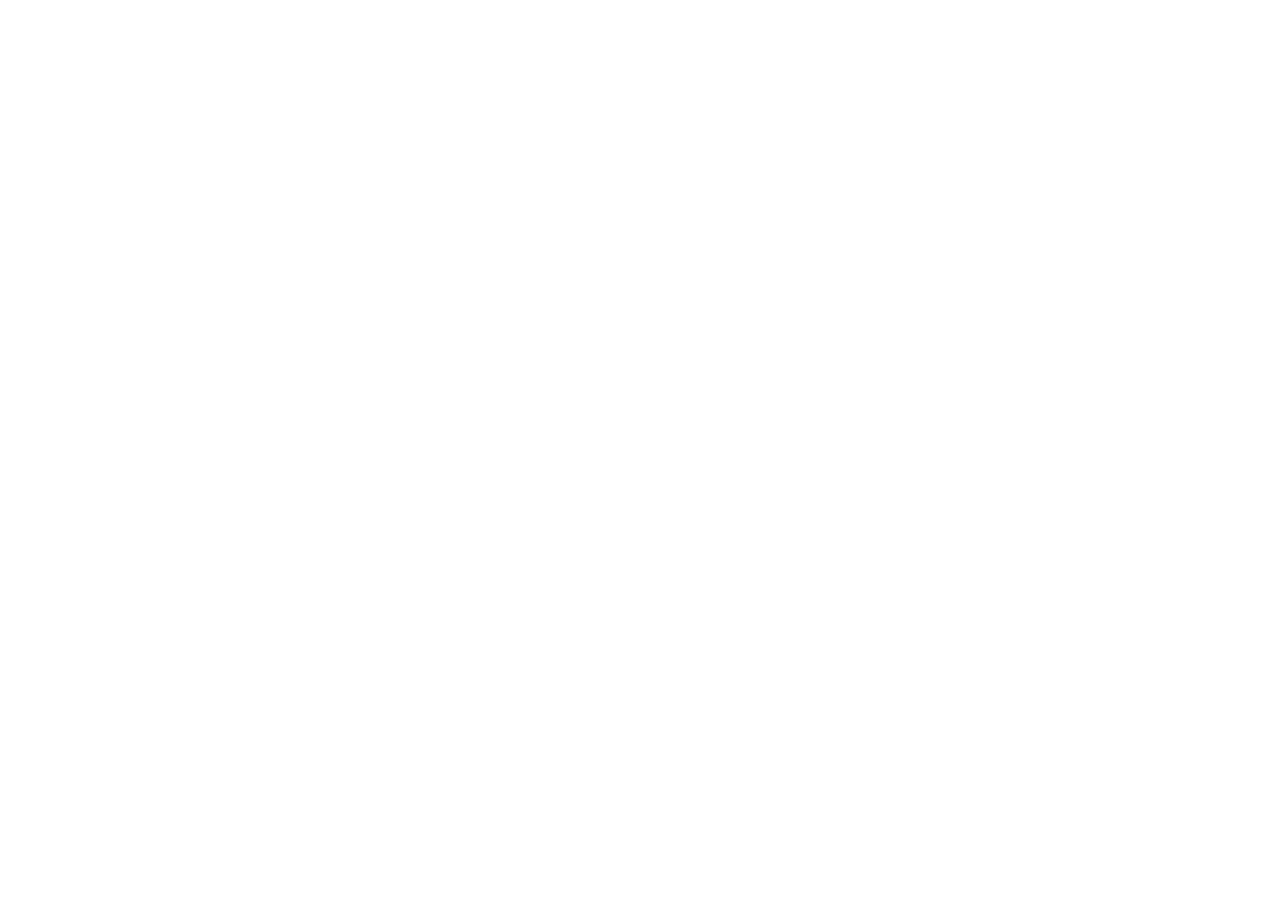
==== index.html @ 75d6eb04 "experimenting with radial tree" ====
<!DOCTYPE html>
<meta charset="utf-8">
<style>

.node circle {
  fill: #fff;
  stroke: steelblue;
  stroke-width: 1.5px;
}

.node {
  font: 10px sans-serif;
}

.link {
  fill: none;
  stroke: #ccc;
  stroke-width: 1.5px;
}

</style>
<body>
<script src="http://d3js.org/d3.v3.min.js"></script>
<script>

var diameter = 960;

var tree = d3.layout.tree()
    .size([360, diameter / 2 - 120])
    .separation(function(a, b) { return (a.parent == b.parent ? 1 : 2) / a.depth; });

var diagonal = d3.svg.diagonal.radial()
    .projection(function(d) { return [d.y, d.x / 180 * Math.PI]; });

var svg = d3.select("body").append("svg")
    .attr("width", diameter)
    .attr("height", diameter - 150)
  .append("g")
    .attr("transform", "translate(" + diameter / 2 + "," + diameter / 2 + ")");

d3.json("flare.json", function(error, root) {
  var nodes = tree.nodes(root),
      links = tree.links(nodes);

  var link = svg.selectAll(".link")
      .data(links)
    .enter().append("path")
      .attr("class", "link")
      .attr("d", diagonal);

  var node = svg.selectAll(".node")
      .data(nodes)
    .enter().append("g")
      .attr("class", "node")
      .attr("transform", function(d) { return "rotate(" + (d.x - 90) + ")translate(" + d.y + ")"; })

  node.append("circle")
      .attr("r", 4.5);

  node.append("text")
      .attr("dy", ".31em")
      .attr("text-anchor", function(d) { return d.x < 180 ? "start" : "end"; })
      .attr("transform", function(d) { return d.x < 180 ? "translate(8)" : "rotate(180)translate(-8)"; })
      .text(function(d) { return d.name; });
});

d3.select(self.frameElement).style("height", diameter - 150 + "px");

</script>
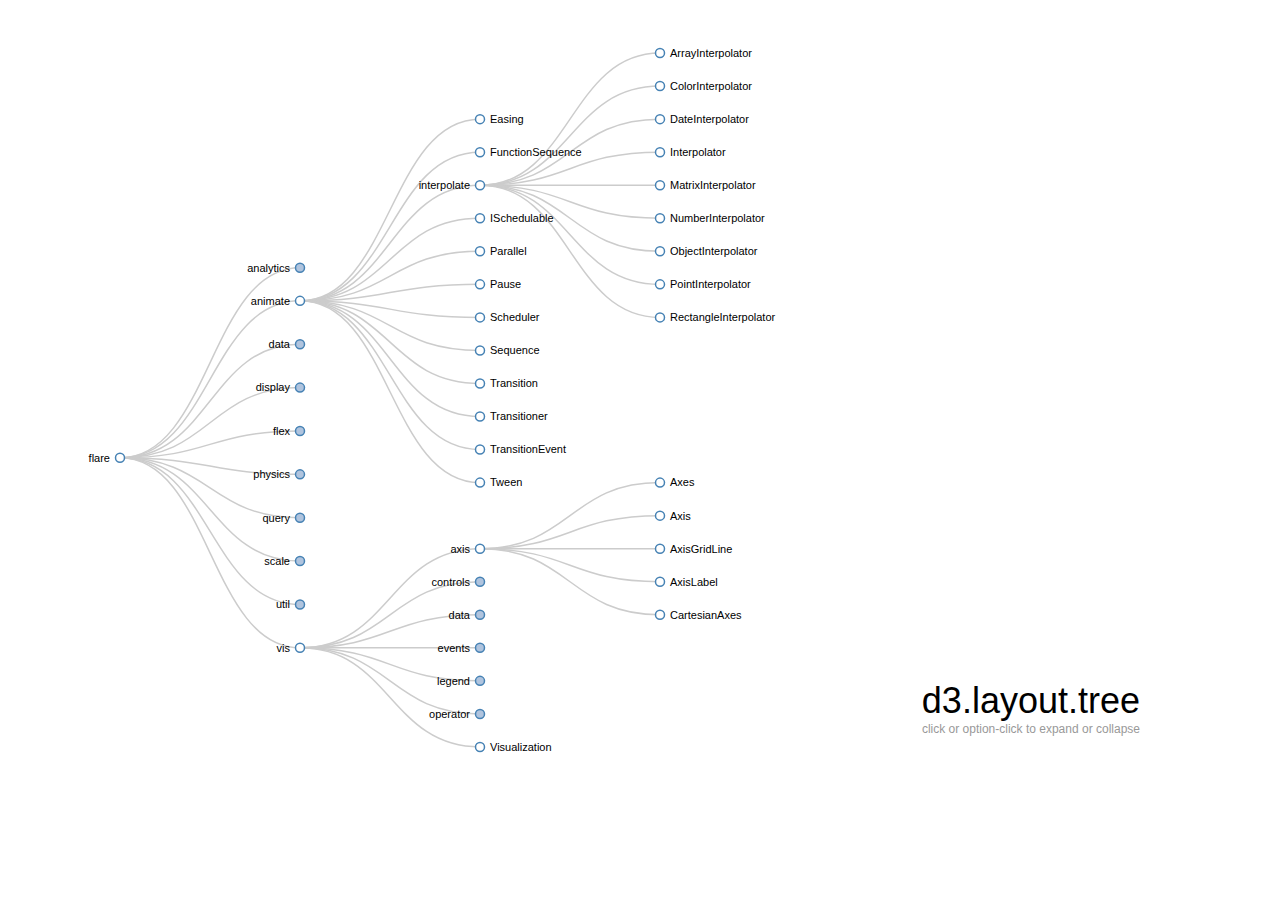
==== commit a70b3c83: "renaming tree.html to index" ====
--- a/index.html
+++ b/index.html
@@ -1,69 +1,182 @@
 <!DOCTYPE html>
-<meta charset="utf-8">
-<style>
+<html>
+  <head>
+    <meta http-equiv="Content-Type" content="text/html;charset=utf-8"/>
+    <link type="text/css" rel="stylesheet" href="style.css"/>
+    <script type="text/javascript" src="d3/d3.js"></script>
+    <script type="text/javascript" src="d3/d3.layout.js"></script>
+    <style type="text/css">
+
 
 .node circle {
+  cursor: pointer;
   fill: #fff;
   stroke: steelblue;
   stroke-width: 1.5px;
 }
 
-.node {
-  font: 10px sans-serif;
+.node text {
+  font-size: 11px;
 }
 
-.link {
+path.link {
   fill: none;
   stroke: #ccc;
   stroke-width: 1.5px;
 }
 
-</style>
-<body>
-<script src="http://d3js.org/d3.v3.min.js"></script>
-<script>
+    </style>
+  </head>
+  <body>
+    <div id="body">
+      <div id="footer">
+        d3.layout.tree
+        <div class="hint">click or option-click to expand or collapse</div>
+      </div>
+    </div>
+    <script type="text/javascript">
 
-var diameter = 960;
+var m = [20, 120, 20, 120],
+    w = 1280 - m[1] - m[3],
+    h = 800 - m[0] - m[2],
+    i = 0,
+    root;
 
 var tree = d3.layout.tree()
-    .size([360, diameter / 2 - 120])
-    .separation(function(a, b) { return (a.parent == b.parent ? 1 : 2) / a.depth; });
+    .size([h, w]);
 
-var diagonal = d3.svg.diagonal.radial()
-    .projection(function(d) { return [d.y, d.x / 180 * Math.PI]; });
+var diagonal = d3.svg.diagonal()
+    .projection(function(d) { return [d.y, d.x]; });
 
-var svg = d3.select("body").append("svg")
-    .attr("width", diameter)
-    .attr("height", diameter - 150)
-  .append("g")
-    .attr("transform", "translate(" + diameter / 2 + "," + diameter / 2 + ")");
+var vis = d3.select("#body").append("svg:svg")
+    .attr("width", w + m[1] + m[3])
+    .attr("height", h + m[0] + m[2])
+  .append("svg:g")
+    .attr("transform", "translate(" + m[3] + "," + m[0] + ")");
 
-d3.json("flare.json", function(error, root) {
-  var nodes = tree.nodes(root),
-      links = tree.links(nodes);
+d3.json("flare.json", function(json) {
+  root = json;
+  root.x0 = h / 2;
+  root.y0 = 0;
 
-  var link = svg.selectAll(".link")
-      .data(links)
-    .enter().append("path")
+  function toggleAll(d) {
+    if (d.children) {
+      d.children.forEach(toggleAll);
+      toggle(d);
+    }
+  }
+
+  // Initialize the display to show a few nodes.
+  root.children.forEach(toggleAll);
+  toggle(root.children[1]);
+  toggle(root.children[1].children[2]);
+  toggle(root.children[9]);
+  toggle(root.children[9].children[0]);
+
+  update(root);
+});
+
+function update(source) {
+  var duration = d3.event && d3.event.altKey ? 5000 : 500;
+
+  // Compute the new tree layout.
+  var nodes = tree.nodes(root).reverse();
+
+  // Normalize for fixed-depth.
+  nodes.forEach(function(d) { d.y = d.depth * 180; });
+
+  // Update the nodes…
+  var node = vis.selectAll("g.node")
+      .data(nodes, function(d) { return d.id || (d.id = ++i); });
+
+  // Enter any new nodes at the parent's previous position.
+  var nodeEnter = node.enter().append("svg:g")
+      .attr("class", "node")
+      .attr("transform", function(d) { return "translate(" + source.y0 + "," + source.x0 + ")"; })
+      .on("click", function(d) { toggle(d); update(d); });
+
+  nodeEnter.append("svg:circle")
+      .attr("r", 1e-6)
+      .style("fill", function(d) { return d._children ? "lightsteelblue" : "#fff"; });
+
+  nodeEnter.append("svg:text")
+      .attr("x", function(d) { return d.children || d._children ? -10 : 10; })
+      .attr("dy", ".35em")
+      .attr("text-anchor", function(d) { return d.children || d._children ? "end" : "start"; })
+      .text(function(d) { return d.name; })
+      .style("fill-opacity", 1e-6);
+
+  // Transition nodes to their new position.
+  var nodeUpdate = node.transition()
+      .duration(duration)
+      .attr("transform", function(d) { return "translate(" + d.y + "," + d.x + ")"; });
+
+  nodeUpdate.select("circle")
+      .attr("r", 4.5)
+      .style("fill", function(d) { return d._children ? "lightsteelblue" : "#fff"; });
+
+  nodeUpdate.select("text")
+      .style("fill-opacity", 1);
+
+  // Transition exiting nodes to the parent's new position.
+  var nodeExit = node.exit().transition()
+      .duration(duration)
+      .attr("transform", function(d) { return "translate(" + source.y + "," + source.x + ")"; })
+      .remove();
+
+  nodeExit.select("circle")
+      .attr("r", 1e-6);
+
+  nodeExit.select("text")
+      .style("fill-opacity", 1e-6);
+
+  // Update the links…
+  var link = vis.selectAll("path.link")
+      .data(tree.links(nodes), function(d) { return d.target.id; });
+
+  // Enter any new links at the parent's previous position.
+  link.enter().insert("svg:path", "g")
       .attr("class", "link")
+      .attr("d", function(d) {
+        var o = {x: source.x0, y: source.y0};
+        return diagonal({source: o, target: o});
+      })
+    .transition()
+      .duration(duration)
       .attr("d", diagonal);
 
-  var node = svg.selectAll(".node")
-      .data(nodes)
-    .enter().append("g")
-      .attr("class", "node")
-      .attr("transform", function(d) { return "rotate(" + (d.x - 90) + ")translate(" + d.y + ")"; })
+  // Transition links to their new position.
+  link.transition()
+      .duration(duration)
+      .attr("d", diagonal);
 
-  node.append("circle")
-      .attr("r", 4.5);
+  // Transition exiting nodes to the parent's new position.
+  link.exit().transition()
+      .duration(duration)
+      .attr("d", function(d) {
+        var o = {x: source.x, y: source.y};
+        return diagonal({source: o, target: o});
+      })
+      .remove();
 
-  node.append("text")
-      .attr("dy", ".31em")
-      .attr("text-anchor", function(d) { return d.x < 180 ? "start" : "end"; })
-      .attr("transform", function(d) { return d.x < 180 ? "translate(8)" : "rotate(180)translate(-8)"; })
-      .text(function(d) { return d.name; });
-});
+  // Stash the old positions for transition.
+  nodes.forEach(function(d) {
+    d.x0 = d.x;
+    d.y0 = d.y;
+  });
+}
 
-d3.select(self.frameElement).style("height", diameter - 150 + "px");
+// Toggle children.
+function toggle(d) {
+  if (d.children) {
+    d._children = d.children;
+    d.children = null;
+  } else {
+    d.children = d._children;
+    d._children = null;
+  }
+}
 
-</script>+    </script>
+  </body>
+</html>
--- a/style.css
+++ b/style.css
@@ -0,0 +1,89 @@
+body {
+  background: url(texture-noise.png);
+  overflow: hidden;
+  margin: 0;
+  font-size: 14px;
+  font-family: "Helvetica Neue", Helvetica;
+}
+
+#chart, #header, #footer {
+  position: absolute;
+  top: 0;
+}
+
+#header, #footer {
+  z-index: 1;
+  display: block;
+  font-size: 36px;
+  font-weight: 300;
+  text-shadow: 0 1px 0 #fff;
+}
+
+#header.inverted, #footer.inverted {
+  color: #fff;
+  text-shadow: 0 1px 4px #000;
+}
+
+#header {
+  top: 80px;
+  left: 140px;
+  width: 1000px;
+}
+
+#footer {
+  top: 680px;
+  right: 140px;
+  text-align: right;
+}
+
+rect {
+  fill: none;
+  pointer-events: all;
+}
+
+pre {
+  font-size: 18px;
+}
+
+line {
+  stroke: #000;
+  stroke-width: 1.5px;
+}
+
+.string, .regexp {
+  color: #f39;
+}
+
+.keyword {
+  color: #00c;
+}
+
+.comment {
+  color: #777;
+  font-style: oblique;
+}
+
+.number {
+  color: #369;
+}
+
+.class, .special {
+  color: #1181B8;
+}
+
+a:link, a:visited {
+  color: #000;
+  text-decoration: none;
+}
+
+a:hover {
+  color: #666;
+}
+
+.hint {
+  position: absolute;
+  right: 0;
+  width: 1280px;
+  font-size: 12px;
+  color: #999;
+}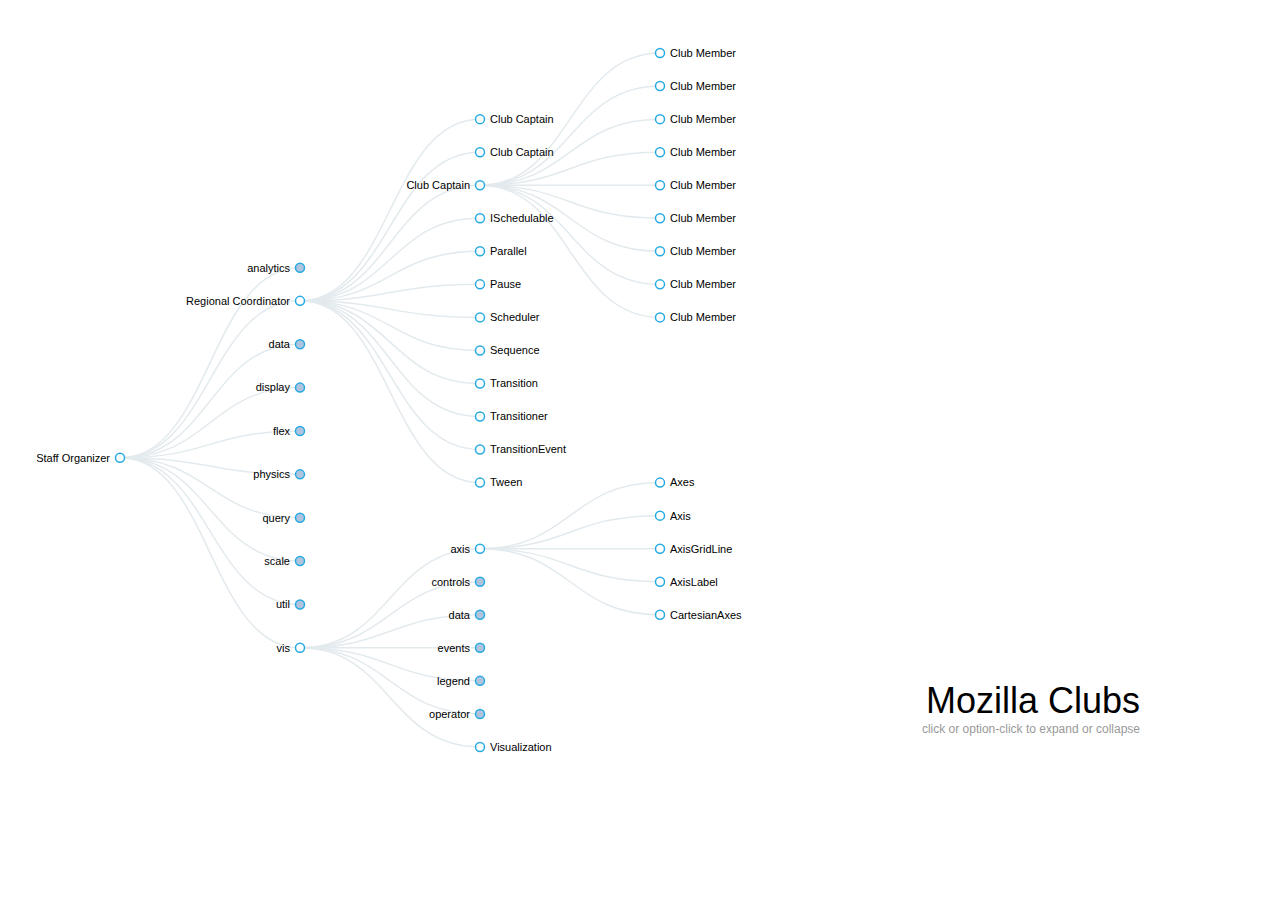
==== commit 7f520b16: "adding club terms" ====
--- a/index.html
+++ b/index.html
@@ -3,6 +3,7 @@
   <head>
     <meta http-equiv="Content-Type" content="text/html;charset=utf-8"/>
     <link type="text/css" rel="stylesheet" href="style.css"/>
+    <link href="https://stuff.webmaker.org/makerstrap/latest/makerstrap.complete.min.css" rel="stylesheet">  
     <script type="text/javascript" src="d3/d3.js"></script>
     <script type="text/javascript" src="d3/d3.layout.js"></script>
     <style type="text/css">
@@ -11,7 +12,7 @@
 .node circle {
   cursor: pointer;
   fill: #fff;
-  stroke: steelblue;
+  stroke: #27aae1;
   stroke-width: 1.5px;
 }
 
@@ -21,7 +22,7 @@
 
 path.link {
   fill: none;
-  stroke: #ccc;
+  stroke: #e3eaee;
   stroke-width: 1.5px;
 }
 
@@ -30,7 +31,7 @@
   <body>
     <div id="body">
       <div id="footer">
-        d3.layout.tree
+        Mozilla Clubs
         <div class="hint">click or option-click to expand or collapse</div>
       </div>
     </div>
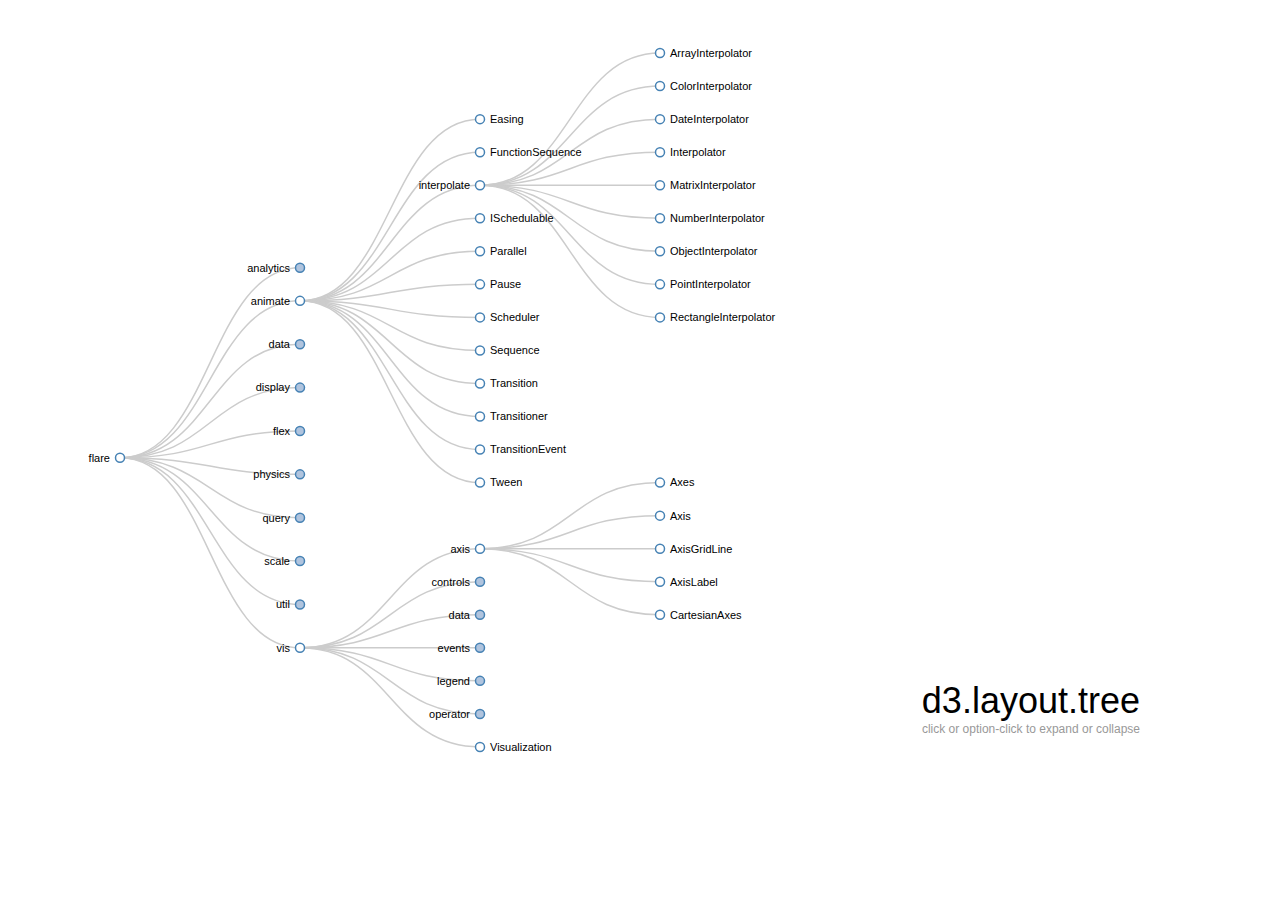
==== commit a8acec0b: "Revert "adding club terms"" ====
--- a/index.html
+++ b/index.html
@@ -12,7 +12,7 @@
 .node circle {
   cursor: pointer;
   fill: #fff;
-  stroke: #27aae1;
+  stroke: steelblue;
   stroke-width: 1.5px;
 }
 
@@ -22,7 +22,7 @@
 
 path.link {
   fill: none;
-  stroke: #e3eaee;
+  stroke: #ccc;
   stroke-width: 1.5px;
 }
 
@@ -31,7 +31,7 @@
   <body>
     <div id="body">
       <div id="footer">
-        Mozilla Clubs
+        d3.layout.tree
         <div class="hint">click or option-click to expand or collapse</div>
       </div>
     </div>
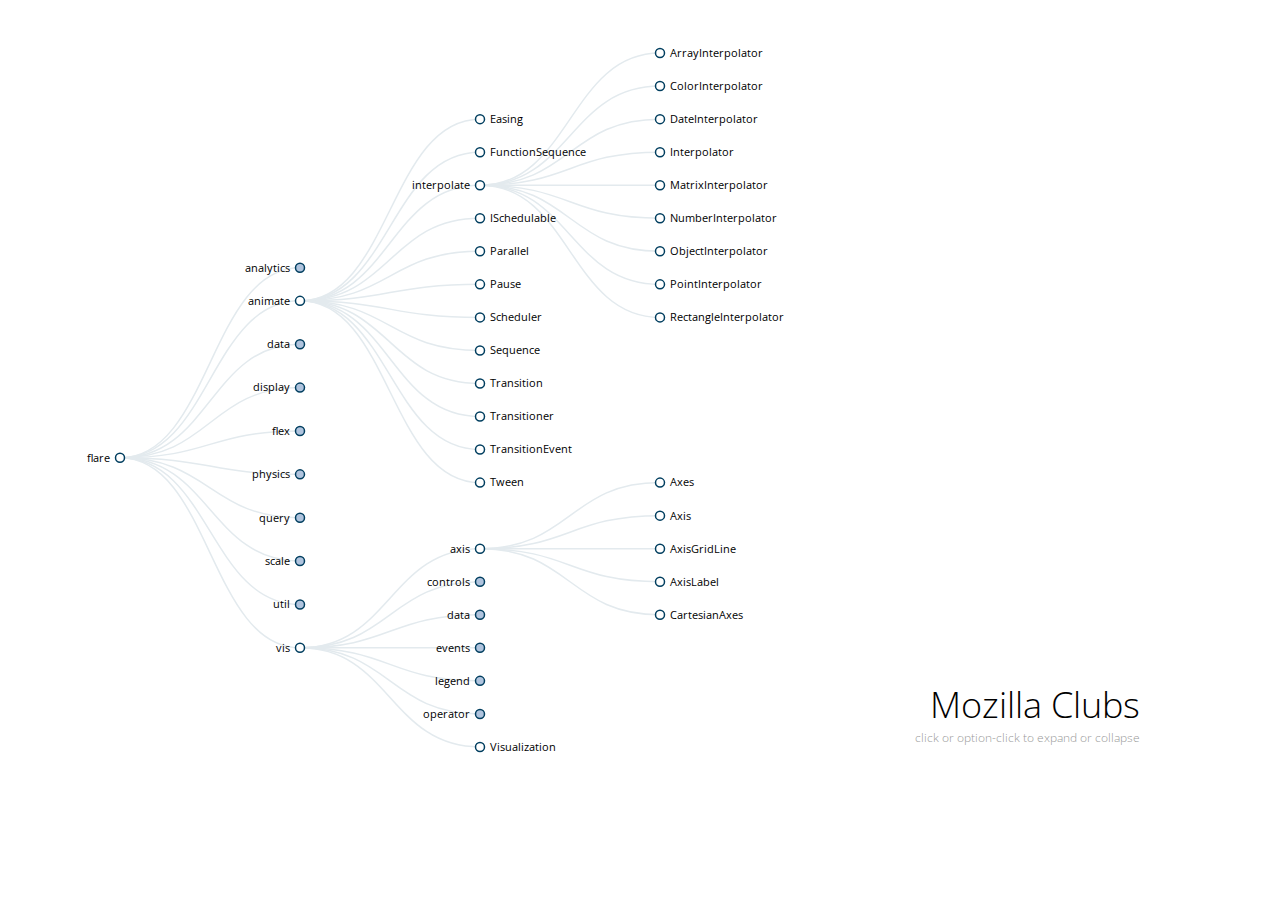
==== commit 6a39c9f7: "adding Open Sans font" ====
--- a/index.html
+++ b/index.html
@@ -3,7 +3,7 @@
   <head>
     <meta http-equiv="Content-Type" content="text/html;charset=utf-8"/>
     <link type="text/css" rel="stylesheet" href="style.css"/>
-    <link href="https://stuff.webmaker.org/makerstrap/latest/makerstrap.complete.min.css" rel="stylesheet">  
+    <link href='http://fonts.googleapis.com/css?family=Open+Sans' rel='stylesheet' type='text/css'>  
     <script type="text/javascript" src="d3/d3.js"></script>
     <script type="text/javascript" src="d3/d3.layout.js"></script>
     <style type="text/css">
@@ -12,7 +12,7 @@
 .node circle {
   cursor: pointer;
   fill: #fff;
-  stroke: steelblue;
+  stroke: #013E5F;
   stroke-width: 1.5px;
 }
 
@@ -22,7 +22,7 @@
 
 path.link {
   fill: none;
-  stroke: #ccc;
+  stroke: #e3eaee;
   stroke-width: 1.5px;
 }
 
@@ -31,7 +31,7 @@
   <body>
     <div id="body">
       <div id="footer">
-        d3.layout.tree
+        Mozilla Clubs
         <div class="hint">click or option-click to expand or collapse</div>
       </div>
     </div>
--- a/style.css
+++ b/style.css
@@ -1,9 +1,8 @@
 body {
-  background: url(texture-noise.png);
   overflow: hidden;
   margin: 0;
   font-size: 14px;
-  font-family: "Helvetica Neue", Helvetica;
+  font-family: 'Open Sans', sans-serif;  
 }
 
 #chart, #header, #footer {
@@ -68,7 +67,7 @@
 }
 
 .class, .special {
-  color: #1181B8;
+  color: #01527D;
 }
 
 a:link, a:visited {
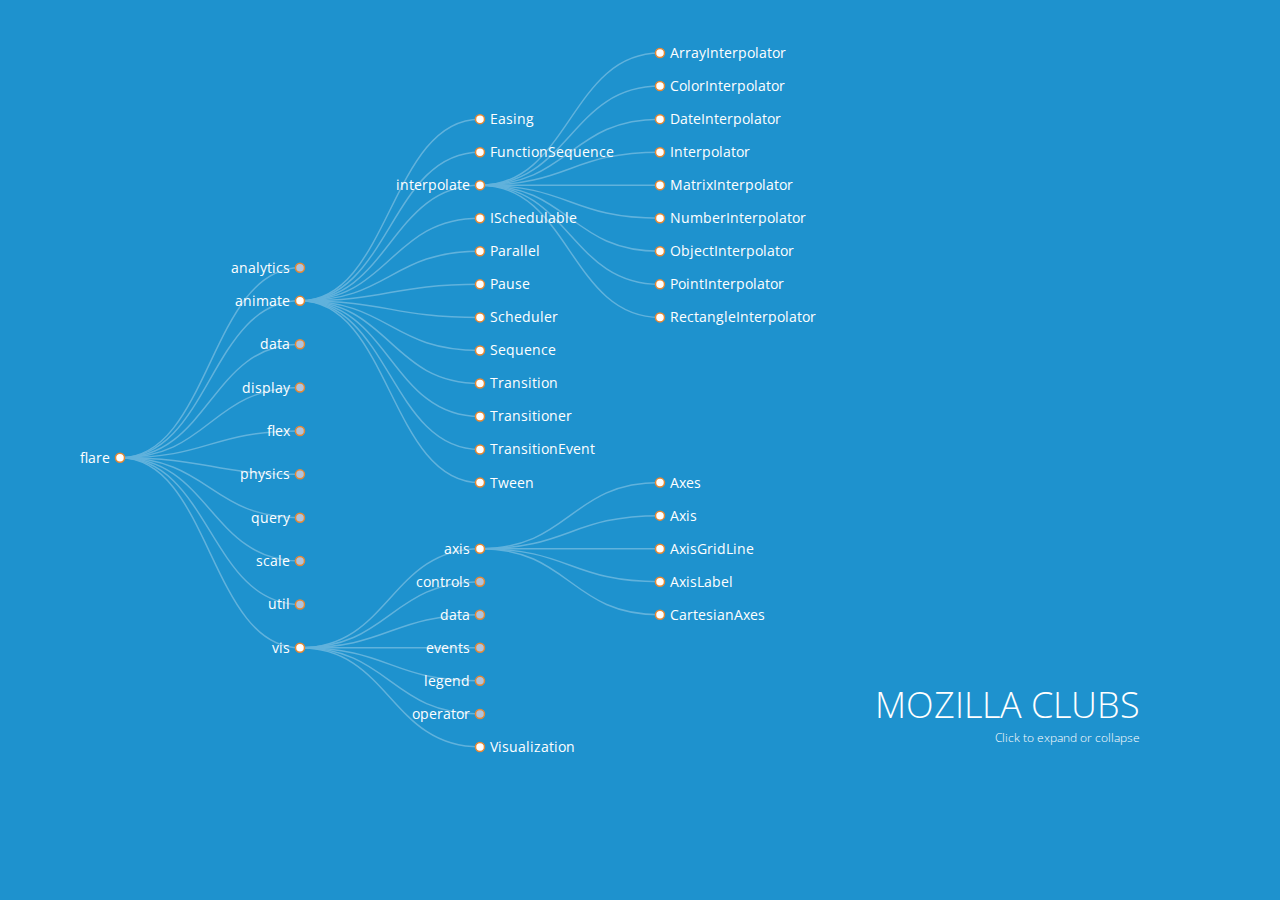
==== commit 493d1e13: "styling" ====
--- a/index.html
+++ b/index.html
@@ -12,17 +12,18 @@
 .node circle {
   cursor: pointer;
   fill: #fff;
-  stroke: #013E5F;
+  stroke: #E78832;
   stroke-width: 1.5px;
 }
 
 .node text {
-  font-size: 11px;
+  font-size: 14px;
+  fill: #fff;    
 }
 
 path.link {
   fill: none;
-  stroke: #e3eaee;
+  stroke: #61B2DC;
   stroke-width: 1.5px;
 }
 
@@ -31,8 +32,8 @@
   <body>
     <div id="body">
       <div id="footer">
-        Mozilla Clubs
-        <div class="hint">click or option-click to expand or collapse</div>
+        MOZILLA CLUBS
+        <div class="hint">Click to expand or collapse</div>
       </div>
     </div>
     <script type="text/javascript">
--- a/style.css
+++ b/style.css
@@ -1,13 +1,15 @@
 body {
+  background-color:#1E92CE;
   overflow: hidden;
   margin: 0;
-  font-size: 14px;
+  font-size: 14px;  
   font-family: 'Open Sans', sans-serif;  
 }
 
 #chart, #header, #footer {
   position: absolute;
   top: 0;
+  color: #fff;
 }
 
 #header, #footer {
@@ -15,12 +17,10 @@
   display: block;
   font-size: 36px;
   font-weight: 300;
-  text-shadow: 0 1px 0 #fff;
 }
 
 #header.inverted, #footer.inverted {
   color: #fff;
-  text-shadow: 0 1px 4px #000;
 }
 
 #header {
@@ -45,7 +45,7 @@
 }
 
 line {
-  stroke: #000;
+  stroke: #61B2DC;
   stroke-width: 1.5px;
 }
 
@@ -54,16 +54,16 @@
 }
 
 .keyword {
-  color: #00c;
+  color: #fff;
 }
 
 .comment {
-  color: #777;
+  color: #e3eaee;
   font-style: oblique;
 }
 
 .number {
-  color: #369;
+  color: #fff;
 }
 
 .class, .special {
@@ -71,12 +71,12 @@
 }
 
 a:link, a:visited {
-  color: #000;
+  color: #FFF;
   text-decoration: none;
 }
 
 a:hover {
-  color: #666;
+  color: #E78832;
 }
 
 .hint {
@@ -84,5 +84,5 @@
   right: 0;
   width: 1280px;
   font-size: 12px;
-  color: #999;
+  color: #fff;
 }